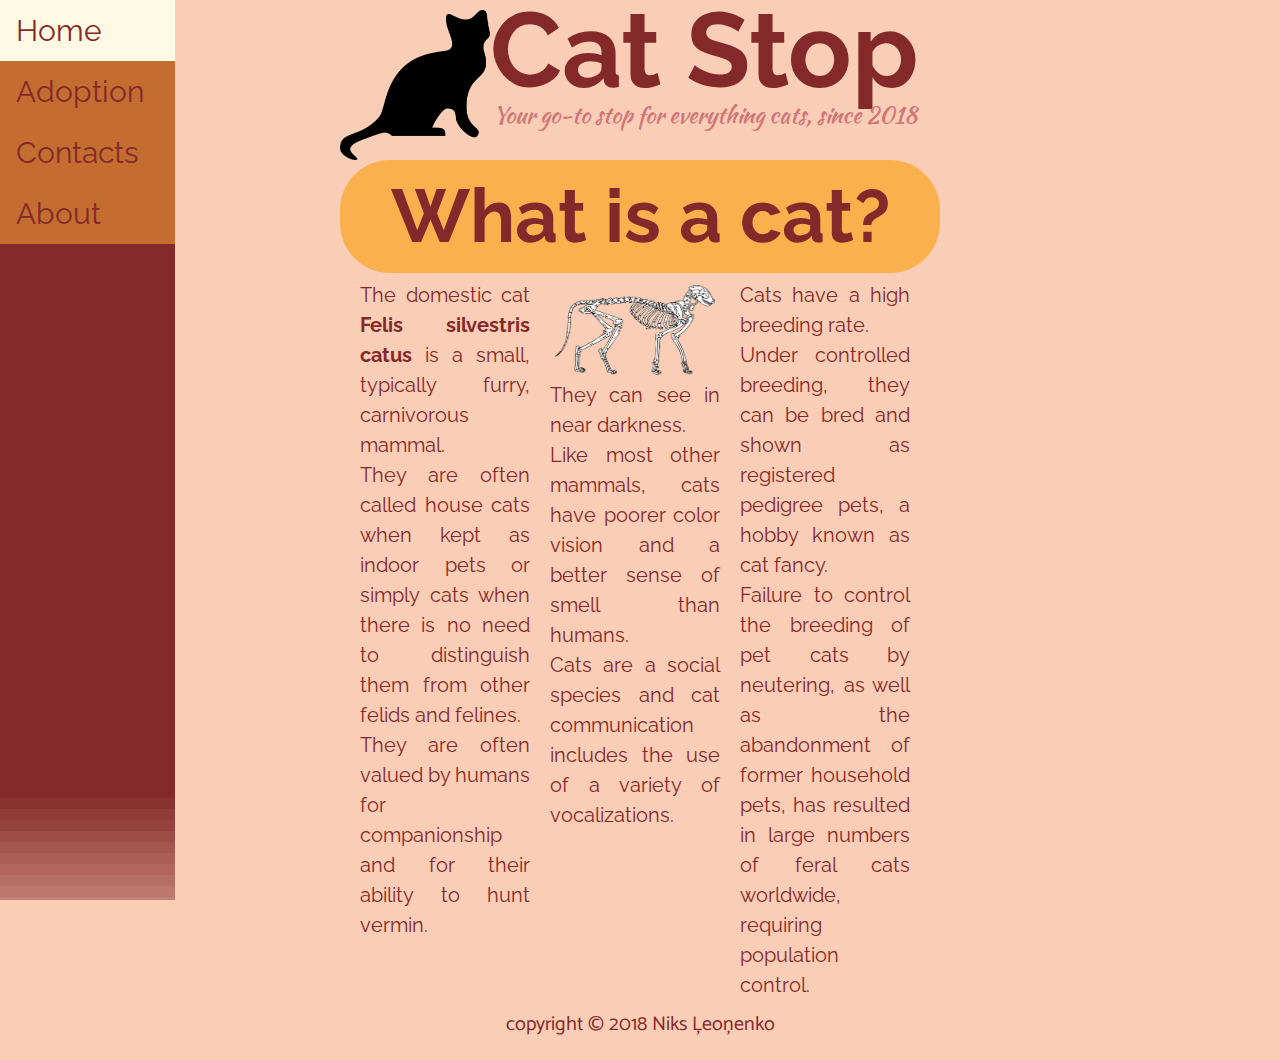
==== index.html @ 60d6e12b "Add files via upload" ====
<!DOCTYPE html>
<html lang="en">

	<head>

		<meta charset="UTF-8">
		<title>Cat Stop - HOME</title>
		<meta author="Niks Ļeoņenko">
		<meta description="Made by Niks Ļeoņenko, for the recognition of cute, furry kittens.">
		<meta name="viewport" content="width=device-width, initial-scale=1.0">
		<link rel="icon" type="image/png" href="img/favicon/favicon.png" />
		<link rel="stylesheet" href="css/stylesheet.css">
		<link rel="stylesheet" href="css/reset.css">
		<link rel="stylesheet" href="css/w3.css">
		<link href="https://fonts.googleapis.com/css?family=Catamaran:200|Kaushan+Script|Raleway|Abril+Fatface" rel="stylesheet">
		<script type="text/javascript" src="jquery/jquery.min.js"></script>
		<script type="text/javascript">
			$("document").ready(function()) {
				//kods, kurš izpildās. kad dokuments ir gatavs
				alert("iPhone 8 giveaway, all Toms' are");
			});
		</script>
		<!-- <script async src="//pagead2.googlesyndication.com/pagead/js/adsbygoogle.js"></script>
		
			<ins class="adsbygoogle"
			     style="display:block"
			     data-ad-client="ca-pub-7964154103150960"
			     data-ad-slot="2843608238"
			     data-ad-format="auto">
			</ins>
			
			<script>
			(adsbygoogle = window.adsbygoogle || []).push({});
			</script> -->

	</head>	

	<body>

		<aside id="sidebar">

			<nav class="vnav raleway">

				<a href="index.html" class="active">Home</a>
				<a href="adoption.html">Adoption</a>
				<a href="contacts.html">Contacts</a>
				<a href="about.html">About</a>

			</nav>

			<img class="vnav_bg" src="img/accents/nav_bg.png">

		</aside>

		<nav class="hnav raleway">
			
				<a href="index.html" class="active">Home</a>
				<a href="adoption.html">Adoption</a>
				<a href="contacts.html">Contacts</a>
				<a href="about.html">About</a>

		</nav>
		
		<div id="content">

			<header id="logo">
				
				<div class="catlogo">
					<img class="logo_img" src="img/logo/logo.png">
				</div>
				<div class="logotext">
					<h1 class="logo_text raleway">Cat Stop</h1>	
					<h1 class="quote kaushan"><i>Your go-to stop for everything cats, since 2018</i></h1>
				</div>

			</header>

			<div id="title">
				<h1 class="title raleway">What is a cat?</h1>
			</div>

			<div id="index" class="raleway">

				<p class="left">
					The domestic cat <strong>Felis silvestris catus</strong> is a small, typically furry, carnivorous mammal. <br>
					They are often called house cats when kept as indoor pets or simply cats when there is no need to distinguish them from other felids and felines.<br>
					They are often valued by humans for companionship and for their ability to hunt vermin.<br>
				</p>

				<p class="middle">
					<img class="text_img" src="img/index/cat_skeleton.png">
					They can see in near darkness. <br>
					Like most other mammals, cats have poorer color vision and a better sense of smell than humans.<br>
					Cats are a social species and cat communication includes the use of a variety of vocalizations.<br>
				</p>

				<p class="right">
					Cats have a high breeding rate.<br>
					Under controlled breeding, they can be bred and shown as registered pedigree pets, a hobby known as cat fancy.<br>
					Failure to control the breeding of pet cats by neutering, as well as the abandonment of former household pets, has resulted in large numbers of feral cats worldwide, requiring population control.<br>
				</p>

			</div>

			<footer id="footer" class="catamaran">

				<p class="copyright">
					copyright © 2018 Niks Ļeoņenko
				</p>

			</footer>

		</div>

	</body>

</html>
---- css/stylesheet.css ----
html, body {
	height: 100%;
    background-color: #f9cdb6;
}

#content {
	padding-top: 51px;
	margin: 0px auto;
	width: 600px;
	height: 100%;
	text-align: center;
}

#logo {
	width: 600px;
	height: 150px;
}

.catlogo{
	width: 150px;
	float: left;
	padding-top: 10px;
}

.logotext{
	line-height: 80px;
	float: left;
}

.logo_text {
	font-size: 105px;
	font-weight: bold;
}

.logo_img {
	width: 150px;
	height: 150px;
}

.quote {
	line-height: 30px;
	font-size: 23px;
}

.hnav {
	position: fixed;
	width: 100%;
	background-color: #842929;
}

.hnav a {
	float: left;
	color: #842929;
	padding: 10px 15px;
	font-size: 20px;
	background-color: #c36d31;
	text-decoration: none;
}

.hnav a:hover {
	background-color:  #fdf9e3;
}

.hnav a.active {
	background-color: #fab14d;
}

#title {
	width: 600px;
	height: 100px;
}

.title {
	text-align: center;
	font-size: 75px;
	font-weight: bold;
	border-radius: 50px;
	background-color: #fab14d;
}

#title_mini {
	width: 600px;
	height: 100px;
	padding: 10px;
}

.title_mini {
	font-size: 48px;
	color: #842929;
	font-weight: bold;
	text-align: center;
}

#index, #thanks {
	height: 750px;
	width: 600px;
	font-size: 20px;
	padding: 10px;
	text-align: justify;
}

#adoption {
	width: 600px;
	height: 600px;
	text-align: justify;
	margin: 0px auto;
}

#contacts {
	height: 400px;
	width: 600px;
	font-size: 20px;
	padding: 10px;
	text-align: justify;
}

@media (max-width: 768px) {
	#contacts {
		height: 600px;
	}
}

.announcement {
	width: 600px;
	font-size: 16px;
	font-weight: bold;
	border: 5px dashed red;
	border-radius: 50px;
	background-color: white;
	padding: 10px;
	margin-top: 20px;
}

.thanks {
	text-align: center;
	margin: 20px;
}

.tabled_img {
	width: 600px;
	padding: 10px;
	margin: 0px auto;
}

.table_img {
	width: 150px;
	height: 200px;
	vertical-align: middle;
}

.table_img:hover {
    background-color: #fab14d; 
    border-radius: 50px;
}

.table_text {
	height: 35px;
	text-align: center;
	font-size: 18px;
	font-weight: bold;
}

#footer {
	height: 50px;
	width: 600px;
	margin: 0px auto;
}

.group {
	width: 600px;
	height: 275px;
}

.group_video {
	width: 600px;
	height: 275px;
	margin-top: 325px;
}

.collumn {
	float: left;
	width: 300px;
	height: 255px;
}

.video {
	float: left;
	width: 280px;
	height: 255px;
	margin: 5px;
	padding-top: 20px;
}

.left, .middle, .right {
	float: left;
	width: 170px;
	margin: 10px;
}

.contacts {
	float: left;
	width: 280px;
	padding: 10px;
	text-align: center;
}

.gmaps {
	padding: 10px;
	height: 325px;
	float: left;
	width: 280px;
}

.contact_form {
	margin: 20px;
	font-size: 20px;
	font-weight: bold;
}

.contact_form, .wall{
	width: 600px;
	text-align: left;
}

.wall {
	height: 300px;
	resize: none;
}

.field {
	border: none;
	border-radius: 50px;
	text-align: center;
}

.submit {
	margin-top: 10px;
	border-radius: 50px;
	background-color: #fab14d;
	border: none;
	color: #842929;
	width: 100%;
	height: 100px;
	font-weight: bold;
	font-size: 75px;
}

.submit:hover {
	background-color: #fdf9e3;
	cursor: pointer;
}

@media (max-width: 769px) {
	.collumn, {
		width: 100%;
		height: auto;
		padding: 1px;
	}

	.gmaps, .contacts {
		width: 100%;
	}

	#contacts {
		height: 700px;
	}
}

@media (max-width: 769px) {
	.group_video {
		margin-top: 1300px;
	}

	.video, .table {
		width: 100%;
	}

	.group {
		margin-bottom: 10px;
		height: 250px;
	}
}
.raleway {
	font-family: 'Raleway', sans-serif;
	color: #842929;
}

.catamaran {
	font-family: 'Catamaran', sans-serif;
	color: #842929;
}

.kaushan {
	font-family: 'Kaushan Script', cursive;
	color: #cf7777;
}

.fatface {
	font-family: 'Abril Fatface', cursive;	
}

.text_img {
	float: left;
	width: 170px;
	height: 100px;
	padding: 5px;
}

.copyright {
	font-size: 20px;
	text-align: center;
	margin: 0px auto;
}

.portrait {
    width: 100%;
}

a:link {
    color: #842929;
}

a:visited {
	color: #842929	;
}

#content a:hover {
	color: #fdf9e3;
}

.small, .large {
	text-align: center;
}

@media (max-width: 768px) {

	.vnav, #sidebar, .large {
		display: none;
	}

		.left, .middle, .right {
		width: 100%;
		height: auto;
	}

}

@media (min-width: 769px) {

	.hnav, .small {
	display: none;
	}

	#content {
		padding-top: 0;
	}


	#sidebar {
	    width: 175px;
	}

	.vnav {
		position: fixed;
		font-size: 30px;
		z-index: 1;
	    list-style-type: none;
	}

	.vnav_bg {
		position: fixed;
		height: 100%;
		width: 175px;
	}

	.vnav a {
	    background-color: #c36d31;
	    display: block;
	    padding: 8px 16px;
	    text-decoration: none;
	    width: 175px;
	}

	.vnav a.active {
	    background-color: #fab14d;
	}
	.vnav a:hover {
	    background-color: #fdf9e3;
	}

}

p::selection, strong::selection, .title_mini::selection, .title::selection, .announcement::selection, .logo_text::selection, i::selection, #contacts::selection, a::selection, form::selection, img::selection, strike::selection, td::selection, iframe::selection, br::selection, textarea::selection, input::selection {
	background-color: white;
}
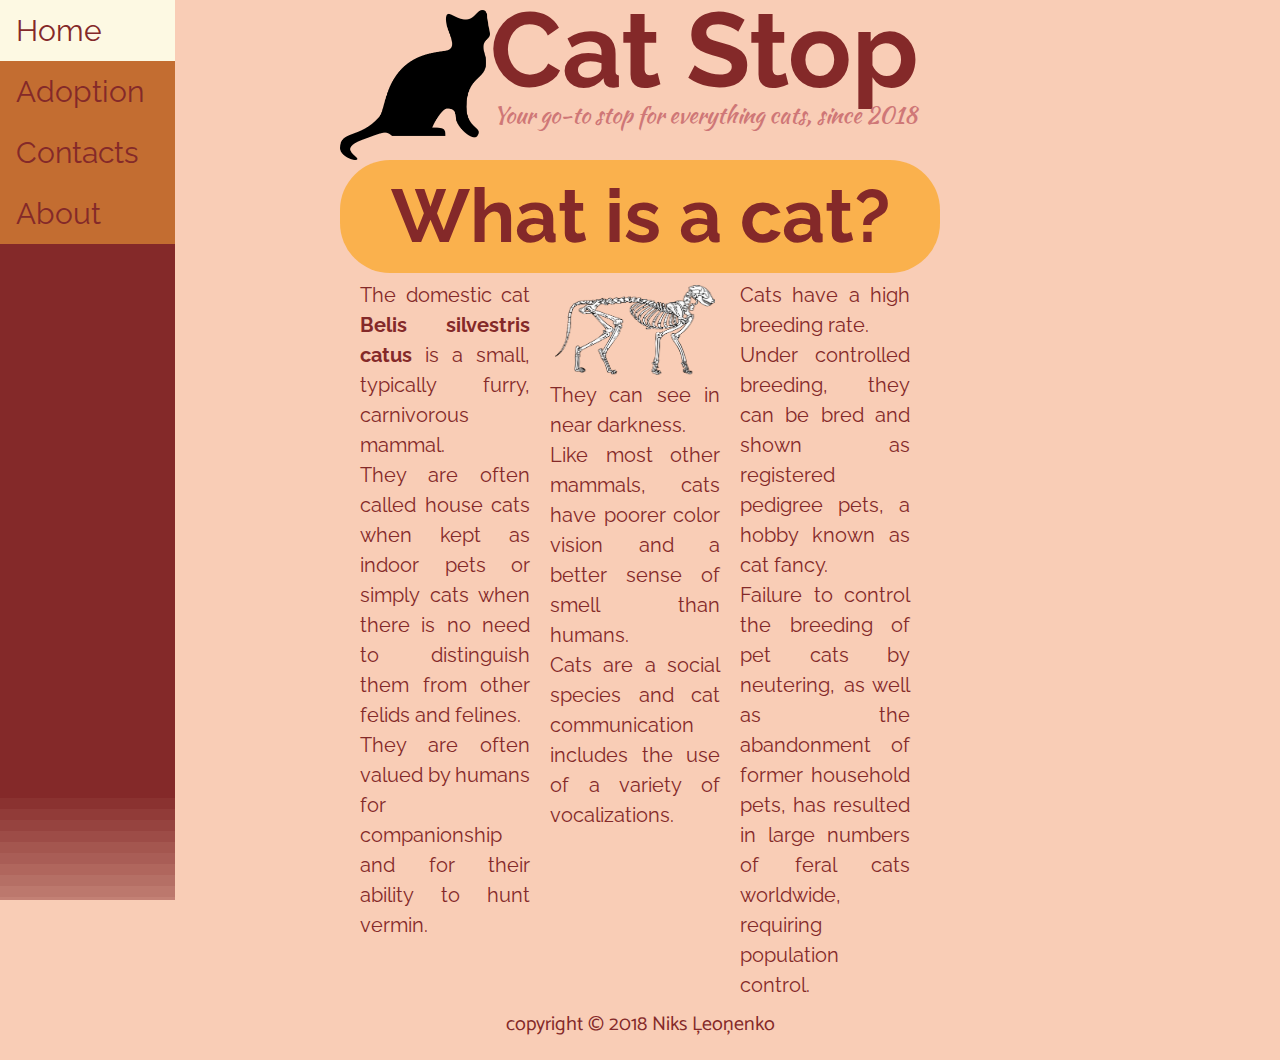
==== commit ae22b233: "Added a B" ====
--- a/index.html
+++ b/index.html
@@ -1,4 +1,4 @@
-<!DOCTYPE html>
+﻿<!DOCTYPE html>
 <html lang="en">
 
 	<head>
@@ -82,7 +82,7 @@
 			<div id="index" class="raleway">
 
 				<p class="left">
-					The domestic cat <strong>Felis silvestris catus</strong> is a small, typically furry, carnivorous mammal. <br>
+					The domestic cat <strong>Belis silvestris catus</strong> is a small, typically furry, carnivorous mammal. <br>
 					They are often called house cats when kept as indoor pets or simply cats when there is no need to distinguish them from other felids and felines.<br>
 					They are often valued by humans for companionship and for their ability to hunt vermin.<br>
 				</p>
